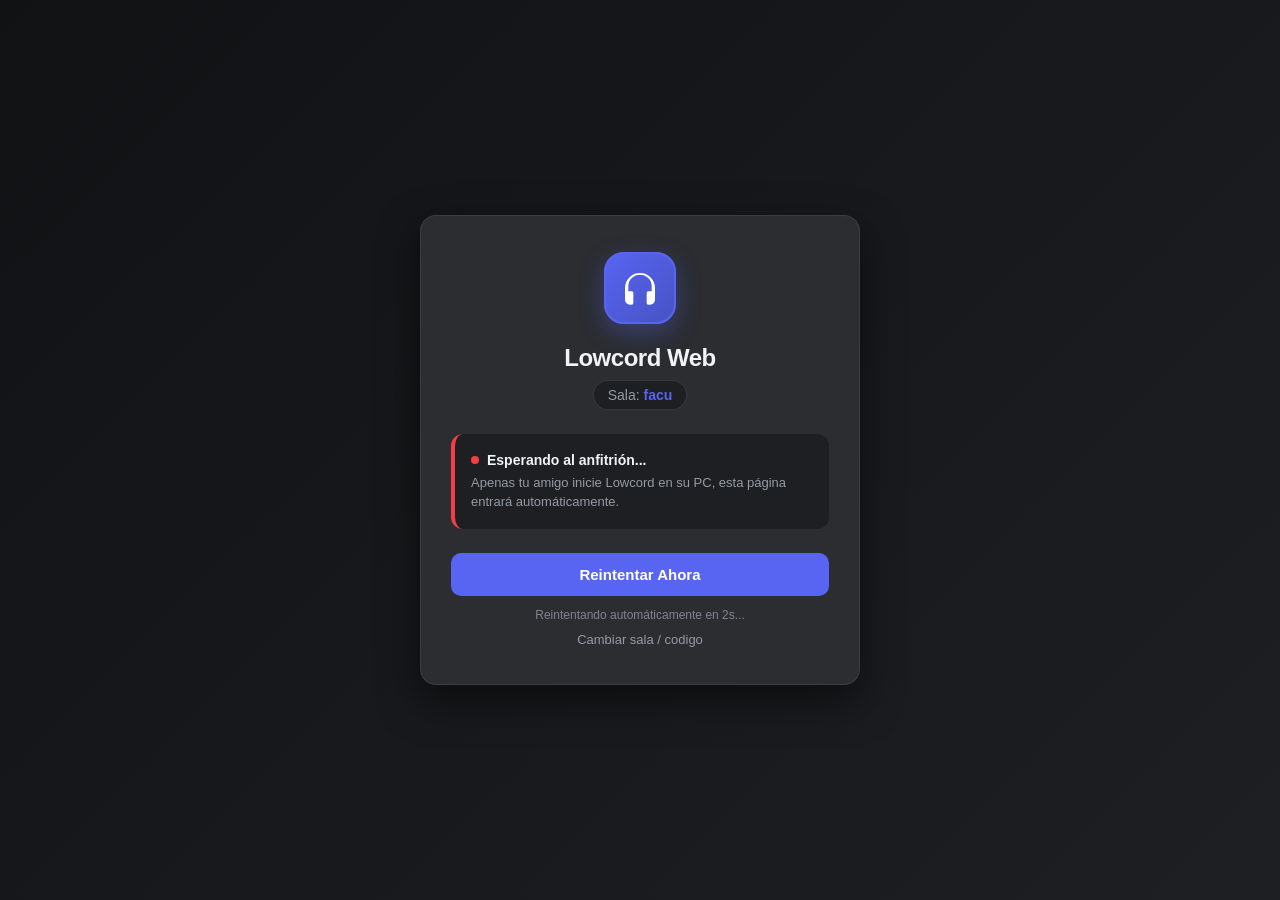
==== docs/index.html @ 447eaeef "feat: enlace web permanente GitHub Pages, reparacion de INICIAR.bat y sincronizacion automatica de s" ====
<!DOCTYPE html>
<html lang="es">
<head>
  <meta charset="utf-8">
  <meta name="viewport" content="width=device-width, initial-scale=1.0">
  <title>Lowcord - Entrar a la Sala</title>
  <style>
    * {
      box-sizing: border-box;
      margin: 0;
      padding: 0;
      font-family: 'Segoe UI', -apple-system, BlinkMacSystemFont, Roboto, Helvetica, Arial, sans-serif;
    }

    body {
      background: linear-gradient(135deg, #111214 0%, #1e1f22 100%);
      color: #f2f3f5;
      min-height: 100vh;
      display: flex;
      align-items: center;
      justify-content: center;
      padding: 20px;
    }

    .card {
      background: #2b2d31;
      border: 1px solid rgba(255, 255, 255, 0.08);
      border-radius: 16px;
      padding: 36px 30px;
      width: 100%;
      max-width: 440px;
      text-align: center;
      box-shadow: 0 16px 40px rgba(0, 0, 0, 0.5);
      animation: fadeIn 0.4s ease-out;
    }

    @keyframes fadeIn {
      from { opacity: 0; transform: translateY(10px); }
      to { opacity: 1; transform: translateY(0); }
    }

    .logo-container {
      width: 72px;
      height: 72px;
      background: linear-gradient(135deg, #5865F2 0%, #4752c4 100%);
      border-radius: 20px;
      margin: 0 auto 20px auto;
      display: flex;
      align-items: center;
      justify-content: center;
      box-shadow: 0 8px 24px rgba(88, 101, 242, 0.35);
      position: relative;
    }

    .logo-container svg {
      width: 40px;
      height: 40px;
      fill: #ffffff;
    }

    .pulse-ring {
      position: absolute;
      width: 100%;
      height: 100%;
      border-radius: 20px;
      border: 2px solid #5865F2;
      animation: pulse 2s infinite;
      pointer-events: none;
    }

    @keyframes pulse {
      0% { transform: scale(1); opacity: 0.8; }
      100% { transform: scale(1.3); opacity: 0; }
    }

    h1 {
      font-size: 24px;
      font-weight: 700;
      margin-bottom: 8px;
      letter-spacing: -0.5px;
    }

    .room-pill {
      display: inline-block;
      background: #1e1f22;
      border: 1px solid rgba(255, 255, 255, 0.1);
      padding: 6px 14px;
      border-radius: 20px;
      font-size: 14px;
      color: #949ba4;
      margin-bottom: 24px;
    }

    .room-pill span {
      color: #5865F2;
      font-weight: 700;
    }

    .status-box {
      background: #1e1f22;
      border-radius: 12px;
      padding: 18px 16px;
      margin-bottom: 24px;
      border-left: 4px solid #f0b232;
      text-align: left;
      transition: all 0.3s ease;
    }

    .status-box.online {
      border-left-color: #23a55a;
    }

    .status-box.offline {
      border-left-color: #f23f43;
    }

    .status-title {
      font-size: 14px;
      font-weight: 600;
      display: flex;
      align-items: center;
      gap: 8px;
      margin-bottom: 6px;
    }

    .dot {
      width: 8px;
      height: 8px;
      border-radius: 50%;
      background: #f0b232;
    }

    .dot.online { background: #23a55a; }
    .dot.offline { background: #f23f43; }

    .status-desc {
      font-size: 13px;
      color: #949ba4;
      line-height: 1.4;
    }

    .btn {
      width: 100%;
      padding: 13px;
      background: #5865F2;
      color: white;
      border: none;
      border-radius: 10px;
      font-size: 15px;
      font-weight: 600;
      cursor: pointer;
      transition: background 0.2s, transform 0.1s;
      margin-bottom: 12px;
      display: flex;
      align-items: center;
      justify-content: center;
      gap: 8px;
    }

    .btn:hover {
      background: #4752c4;
    }

    .btn:active {
      transform: scale(0.98);
    }

    .btn:disabled {
      opacity: 0.6;
      cursor: not-allowed;
    }

    .secondary-link {
      color: #949ba4;
      font-size: 13px;
      text-decoration: none;
      cursor: pointer;
      display: inline-block;
      margin-top: 10px;
    }

    .secondary-link:hover {
      color: #dbdee1;
      text-decoration: underline;
    }

    .custom-room-form {
      display: none;
      margin-top: 16px;
      padding-top: 16px;
      border-top: 1px solid rgba(255, 255, 255, 0.08);
    }

    .custom-room-form input {
      width: 100%;
      padding: 10px 14px;
      background: #1e1f22;
      border: 1px solid rgba(255, 255, 255, 0.15);
      border-radius: 8px;
      color: white;
      font-size: 14px;
      margin-bottom: 10px;
      outline: none;
    }

    .custom-room-form input:focus {
      border-color: #5865F2;
    }

    .timer-text {
      font-size: 12px;
      color: #80848e;
      margin-top: 8px;
    }
  </style>
</head>
<body>

  <div class="card">
    <div class="logo-container">
      <div class="pulse-ring" id="pulseRing"></div>
      <svg viewBox="0 0 24 24">
        <path d="M12 3a9 9 0 0 0-9 9v7a3 3 0 0 0 3 3h1a1 1 0 0 0 1-1v-6a1 1 0 0 0-1-1H5v-3a7 7 0 1 1 14 0v3h-2a1 1 0 0 0-1 1v6a1 1 0 0 0 1 1h1a3 3 0 0 0 3-3v-7a9 9 0 0 0-9-9z"/>
      </svg>
    </div>

    <h1>Lowcord Web</h1>
    <div class="room-pill">Sala: <span id="roomNameDisplay">facu</span></div>

    <div class="status-box" id="statusBox">
      <div class="status-title">
        <div class="dot" id="statusDot"></div>
        <span id="statusTitle">Buscando sala...</span>
      </div>
      <div class="status-desc" id="statusDesc">
        Conectando al registro P2P para encontrar la sala de tu amigo...
      </div>
    </div>

    <button class="btn" id="actionBtn" onclick="checkRoom(true)">
      <span id="btnText">Reintentar Ahora</span>
    </button>

    <div class="timer-text" id="timerText">Reintentando automaticamente en 3s...</div>

    <div>
      <a class="secondary-link" onclick="toggleCustomRoom()">Cambiar sala / codigo</a>
    </div>

    <div class="custom-room-form" id="customRoomForm">
      <input type="text" id="customRoomInput" placeholder="Nombre de la sala (ej: facu)">
      <button class="btn" onclick="saveCustomRoom()">Entrar a esta sala</button>
    </div>
  </div>

  <script>
    const urlParams = new URLSearchParams(window.location.search);
    let currentRoom = (urlParams.get('room') || 'facu').trim().toLowerCase();

    document.getElementById('roomNameDisplay').textContent = currentRoom;

    let countdown = 3;
    let timerId = null;
    let isChecking = false;

    async function checkRoom(isManual = false) {
      if (isChecking) return;
      isChecking = true;

      const statusBox = document.getElementById('statusBox');
      const statusDot = document.getElementById('statusDot');
      const statusTitle = document.getElementById('statusTitle');
      const statusDesc = document.getElementById('statusDesc');
      const pulseRing = document.getElementById('pulseRing');

      if (isManual) {
        statusTitle.textContent = "Verificando conexión...";
        statusDesc.textContent = "Consultando el estado actual de la sala...";
      }

      try {
        // Consultar con timestamp para evitar cache en navegadores moviles
        const res = await fetch(`https://api.keyval.org/get/lowcord_${encodeURIComponent(currentRoom)}?_t=${Date.now()}`);
        if (!res.ok) throw new Error("Error de red");

        const data = await res.json();

        if (data && data.status === 'SUCCESS' && data.val) {
          const val = data.val.trim();
          if ((val.startsWith('http://') || val.startsWith('https://')) && val.toLowerCase() !== 'offline') {
            // ¡SALA ENCONTRADA!
            statusBox.className = "status-box online";
            statusDot.className = "dot online";
            statusTitle.textContent = "¡Sala Encontrada!";
            statusDesc.textContent = "Conectando a la llamada WebRTC...";
            pulseRing.style.borderColor = "#23a55a";

            document.getElementById('btnText').textContent = "Conectando...";
            document.getElementById('actionBtn').disabled = true;
            document.getElementById('timerText').textContent = "Redirigiendo de inmediato...";

            if (timerId) clearInterval(timerId);

            // Redirección directa e instantánea
            setTimeout(() => {
              window.location.replace(val);
            }, 600);
            return;
          }
        }

        // Si la sala está offline
        statusBox.className = "status-box offline";
        statusDot.className = "dot offline";
        statusTitle.textContent = "Sala fuera de línea";
        statusDesc.textContent = `La sala "${currentRoom}" no está activa en este momento. Esperando a que el anfitrión abra Lowcord...`;
        pulseRing.style.borderColor = "#f23f43";

      } catch (err) {
        statusBox.className = "status-box offline";
        statusDot.className = "dot offline";
        statusTitle.textContent = "Esperando al anfitrión...";
        statusDesc.textContent = "Apenas tu amigo inicie Lowcord en su PC, esta página entrará automáticamente.";
      } finally {
        isChecking = false;
        resetCountdown();
      }
    }

    function resetCountdown() {
      countdown = 3;
      updateTimerText();
      if (timerId) clearInterval(timerId);
      timerId = setInterval(() => {
        countdown--;
        updateTimerText();
        if (countdown <= 0) {
          clearInterval(timerId);
          checkRoom();
        }
      }, 1000);
    }

    function updateTimerText() {
      const timerElem = document.getElementById('timerText');
      if (timerElem) {
        timerElem.textContent = `Reintentando automáticamente en ${countdown}s...`;
      }
    }

    function toggleCustomRoom() {
      const form = document.getElementById('customRoomForm');
      form.style.display = form.style.display === 'block' ? 'none' : 'block';
      if (form.style.display === 'block') {
        document.getElementById('customRoomInput').value = currentRoom;
        document.getElementById('customRoomInput').focus();
      }
    }

    function saveCustomRoom() {
      const input = document.getElementById('customRoomInput');
      const val = input.value.trim().toLowerCase();
      if (val) {
        const url = new URL(window.location.href);
        url.searchParams.set('room', val);
        window.location.href = url.toString();
      }
    }

    // Iniciar chequeo de inmediato al cargar la página
    checkRoom();
  </script>
</body>
</html>
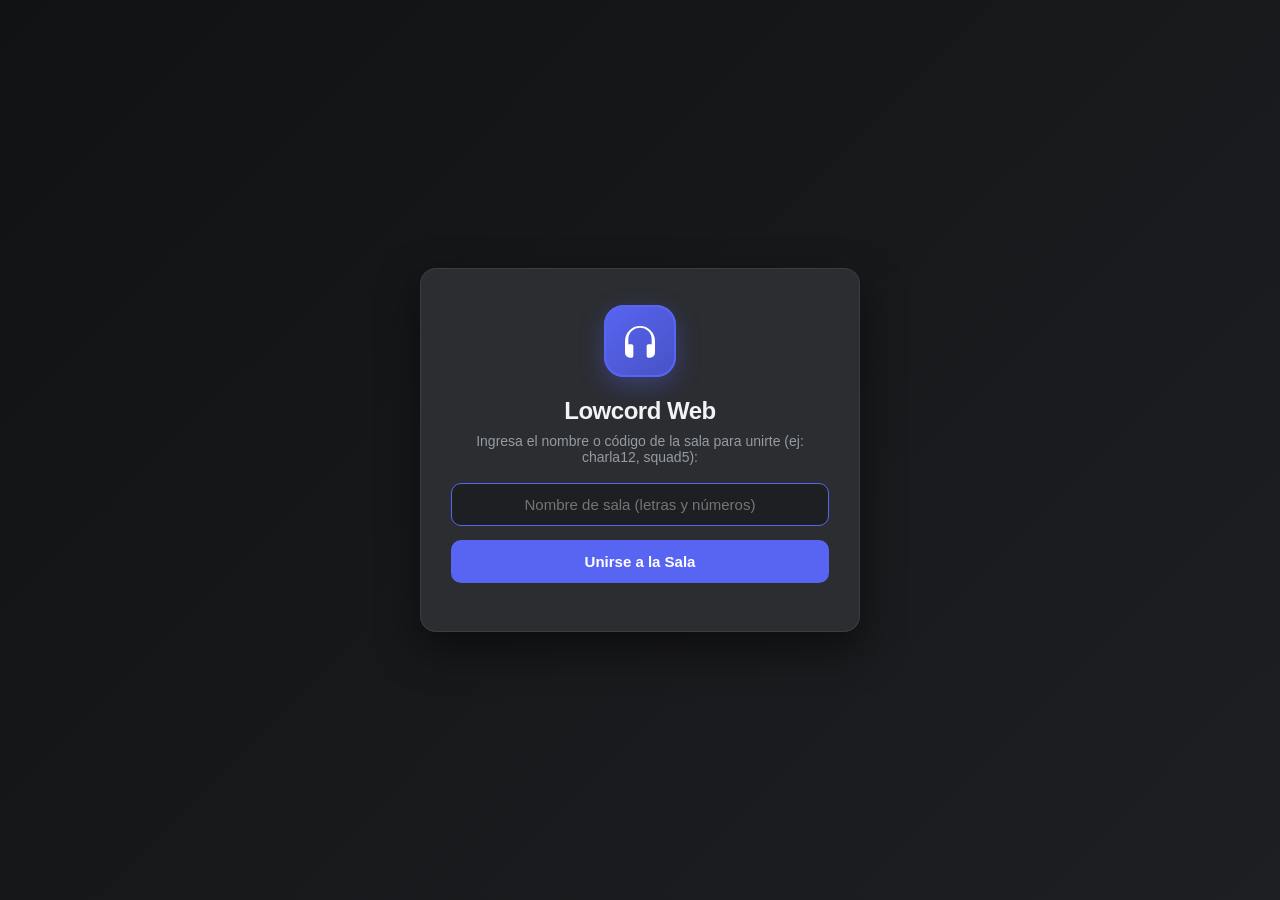
==== commit 85fbfd03: "feat: salas dinamicas personalizables (nombre+numero), sin sala default, pantalla de bienvenida inte" ====
--- a/docs/index.html
+++ b/docs/index.html
@@ -184,26 +184,20 @@
       text-decoration: underline;
     }
 
-    .custom-room-form {
-      display: none;
-      margin-top: 16px;
-      padding-top: 16px;
-      border-top: 1px solid rgba(255, 255, 255, 0.08);
-    }
-
-    .custom-room-form input {
+    .text-input {
       width: 100%;
-      padding: 10px 14px;
+      padding: 12px 14px;
       background: #1e1f22;
       border: 1px solid rgba(255, 255, 255, 0.15);
-      border-radius: 8px;
+      border-radius: 10px;
       color: white;
-      font-size: 14px;
-      margin-bottom: 10px;
+      font-size: 15px;
+      margin-bottom: 14px;
       outline: none;
-    }
-
-    .custom-room-form input:focus {
+      text-align: center;
+    }
+
+    .text-input:focus {
       border-color: #5865F2;
     }
 
@@ -211,6 +205,14 @@
       font-size: 12px;
       color: #80848e;
       margin-top: 8px;
+    }
+
+    .view-section {
+      display: none;
+    }
+
+    .view-section.active {
+      display: block;
     }
   </style>
 </head>
@@ -225,46 +227,94 @@
     </div>
 
     <h1>Lowcord Web</h1>
-    <div class="room-pill">Sala: <span id="roomNameDisplay">facu</span></div>
-
-    <div class="status-box" id="statusBox">
-      <div class="status-title">
-        <div class="dot" id="statusDot"></div>
-        <span id="statusTitle">Buscando sala...</span>
+
+    <!-- VISTA 1: Ingreso de sala si no hay ninguna especificada -->
+    <div class="view-section" id="viewInput">
+      <p style="color: #949ba4; font-size: 14px; margin-bottom: 18px;">
+        Ingresa el nombre o código de la sala para unirte (ej: charla12, squad5):
+      </p>
+      <form onsubmit="handleInputSubmit(event)">
+        <input type="text" id="manualRoomInput" class="text-input" placeholder="Nombre de sala (letras y números)" autocomplete="off" required>
+        <button type="submit" class="btn">Unirse a la Sala</button>
+      </form>
+    </div>
+
+    <!-- VISTA 2: Busqueda / Espera de sala -->
+    <div class="view-section" id="viewWaiting">
+      <div class="room-pill">Sala: <span id="roomNameDisplay">-</span></div>
+
+      <div class="status-box" id="statusBox">
+        <div class="status-title">
+          <div class="dot" id="statusDot"></div>
+          <span id="statusTitle">Buscando sala...</span>
+        </div>
+        <div class="status-desc" id="statusDesc">
+          Conectando al registro P2P para encontrar la sala de tu amigo...
+        </div>
       </div>
-      <div class="status-desc" id="statusDesc">
-        Conectando al registro P2P para encontrar la sala de tu amigo...
+
+      <button class="btn" id="actionBtn" onclick="checkRoom(true)">
+        <span id="btnText">Reintentar Ahora</span>
+      </button>
+
+      <div class="timer-text" id="timerText">Reintentando automáticamente en 3s...</div>
+
+      <div>
+        <a class="secondary-link" onclick="switchViewToInput()">Cambiar de sala</a>
       </div>
     </div>
-
-    <button class="btn" id="actionBtn" onclick="checkRoom(true)">
-      <span id="btnText">Reintentar Ahora</span>
-    </button>
-
-    <div class="timer-text" id="timerText">Reintentando automaticamente en 3s...</div>
-
-    <div>
-      <a class="secondary-link" onclick="toggleCustomRoom()">Cambiar sala / codigo</a>
-    </div>
-
-    <div class="custom-room-form" id="customRoomForm">
-      <input type="text" id="customRoomInput" placeholder="Nombre de la sala (ej: facu)">
-      <button class="btn" onclick="saveCustomRoom()">Entrar a esta sala</button>
-    </div>
   </div>
 
   <script>
     const urlParams = new URLSearchParams(window.location.search);
-    let currentRoom = (urlParams.get('room') || 'facu').trim().toLowerCase();
-
-    document.getElementById('roomNameDisplay').textContent = currentRoom;
+    let currentRoom = (urlParams.get('room') || localStorage.getItem('lowcord_room') || '').trim().toLowerCase();
 
     let countdown = 3;
     let timerId = null;
     let isChecking = false;
 
+    function init() {
+      if (currentRoom) {
+        startWaitingForRoom(currentRoom);
+      } else {
+        switchViewToInput();
+      }
+    }
+
+    function switchViewToInput() {
+      if (timerId) clearInterval(timerId);
+      document.getElementById('viewWaiting').classList.remove('active');
+      document.getElementById('viewInput').classList.add('active');
+      const input = document.getElementById('manualRoomInput');
+      input.value = currentRoom;
+      setTimeout(() => input.focus(), 100);
+    }
+
+    function handleInputSubmit(e) {
+      e.preventDefault();
+      const val = (document.getElementById('manualRoomInput').value || '').replace(/[^a-zA-Z0-9_-]/g, '').trim().toLowerCase();
+      if (!val) return;
+
+      currentRoom = val;
+      localStorage.setItem('lowcord_room', currentRoom);
+
+      // Actualizar URL sin recargar para facilitar compartir
+      const url = new URL(window.location.href);
+      url.searchParams.set('room', currentRoom);
+      window.history.replaceState({}, '', url.toString());
+
+      startWaitingForRoom(currentRoom);
+    }
+
+    function startWaitingForRoom(room) {
+      document.getElementById('roomNameDisplay').textContent = room;
+      document.getElementById('viewInput').classList.remove('active');
+      document.getElementById('viewWaiting').classList.add('active');
+      checkRoom(false);
+    }
+
     async function checkRoom(isManual = false) {
-      if (isChecking) return;
+      if (isChecking || !currentRoom) return;
       isChecking = true;
 
       const statusBox = document.getElementById('statusBox');
@@ -279,7 +329,6 @@
       }
 
       try {
-        // Consultar con timestamp para evitar cache en navegadores moviles
         const res = await fetch(`https://api.keyval.org/get/lowcord_${encodeURIComponent(currentRoom)}?_t=${Date.now()}`);
         if (!res.ok) throw new Error("Error de red");
 
@@ -288,7 +337,6 @@
         if (data && data.status === 'SUCCESS' && data.val) {
           const val = data.val.trim();
           if ((val.startsWith('http://') || val.startsWith('https://')) && val.toLowerCase() !== 'offline') {
-            // ¡SALA ENCONTRADA!
             statusBox.className = "status-box online";
             statusDot.className = "dot online";
             statusTitle.textContent = "¡Sala Encontrada!";
@@ -301,15 +349,13 @@
 
             if (timerId) clearInterval(timerId);
 
-            // Redirección directa e instantánea
             setTimeout(() => {
               window.location.replace(val);
-            }, 600);
+            }, 500);
             return;
           }
         }
 
-        // Si la sala está offline
         statusBox.className = "status-box offline";
         statusDot.className = "dot offline";
         statusTitle.textContent = "Sala fuera de línea";
@@ -320,7 +366,7 @@
         statusBox.className = "status-box offline";
         statusDot.className = "dot offline";
         statusTitle.textContent = "Esperando al anfitrión...";
-        statusDesc.textContent = "Apenas tu amigo inicie Lowcord en su PC, esta página entrará automáticamente.";
+        statusDesc.textContent = `Apenas tu amigo inicie Lowcord en su PC con la sala "${currentRoom}", entrarás automáticamente.`;
       } finally {
         isChecking = false;
         resetCountdown();
@@ -348,27 +394,7 @@
       }
     }
 
-    function toggleCustomRoom() {
-      const form = document.getElementById('customRoomForm');
-      form.style.display = form.style.display === 'block' ? 'none' : 'block';
-      if (form.style.display === 'block') {
-        document.getElementById('customRoomInput').value = currentRoom;
-        document.getElementById('customRoomInput').focus();
-      }
-    }
-
-    function saveCustomRoom() {
-      const input = document.getElementById('customRoomInput');
-      const val = input.value.trim().toLowerCase();
-      if (val) {
-        const url = new URL(window.location.href);
-        url.searchParams.set('room', val);
-        window.location.href = url.toString();
-      }
-    }
-
-    // Iniciar chequeo de inmediato al cargar la página
-    checkRoom();
+    init();
   </script>
 </body>
 </html>
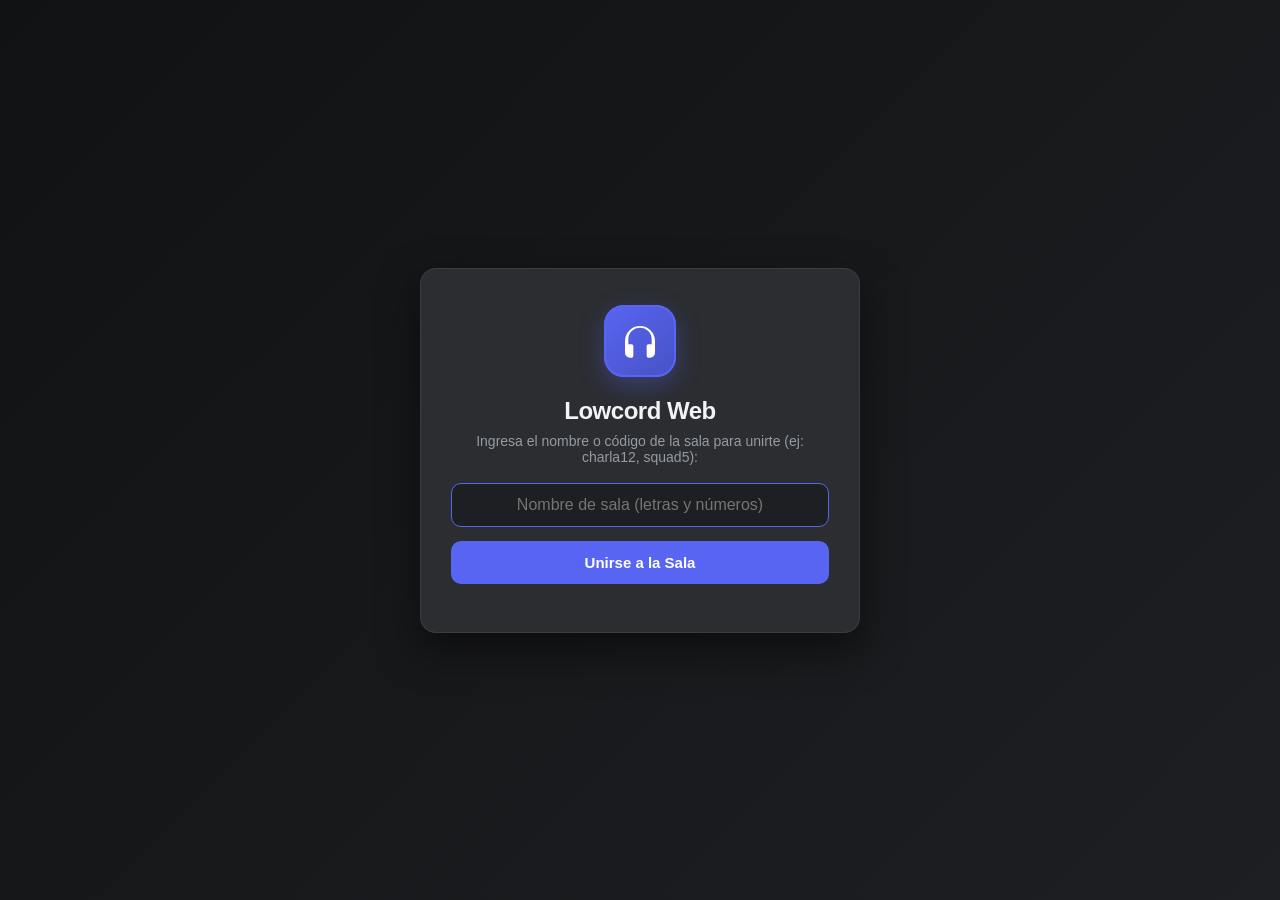
==== commit 90eeef40: "fix(client): validate room code against local host and optimize mobile view" ====
--- a/docs/index.html
+++ b/docs/index.html
@@ -191,7 +191,7 @@
       border: 1px solid rgba(255, 255, 255, 0.15);
       border-radius: 10px;
       color: white;
-      font-size: 15px;
+      font-size: 16px;
       margin-bottom: 14px;
       outline: none;
       text-align: center;
@@ -213,6 +213,33 @@
 
     .view-section.active {
       display: block;
+    }
+
+    @media (max-width: 480px) {
+      body {
+        padding: 14px;
+      }
+      .card {
+        padding: 26px 20px;
+        border-radius: 14px;
+      }
+      .logo-container {
+        width: 60px;
+        height: 60px;
+        border-radius: 16px;
+        margin-bottom: 16px;
+      }
+      .logo-container svg {
+        width: 32px;
+        height: 32px;
+      }
+      h1 {
+        font-size: 21px;
+      }
+      .btn {
+        padding: 14px;
+        font-size: 15px;
+      }
     }
   </style>
 </head>
@@ -350,7 +377,13 @@
             if (timerId) clearInterval(timerId);
 
             setTimeout(() => {
-              window.location.replace(val);
+              try {
+                const targetUrl = new URL(val);
+                targetUrl.searchParams.set('room', currentRoom);
+                window.location.replace(targetUrl.toString());
+              } catch (e) {
+                window.location.replace(val);
+              }
             }, 500);
             return;
           }
